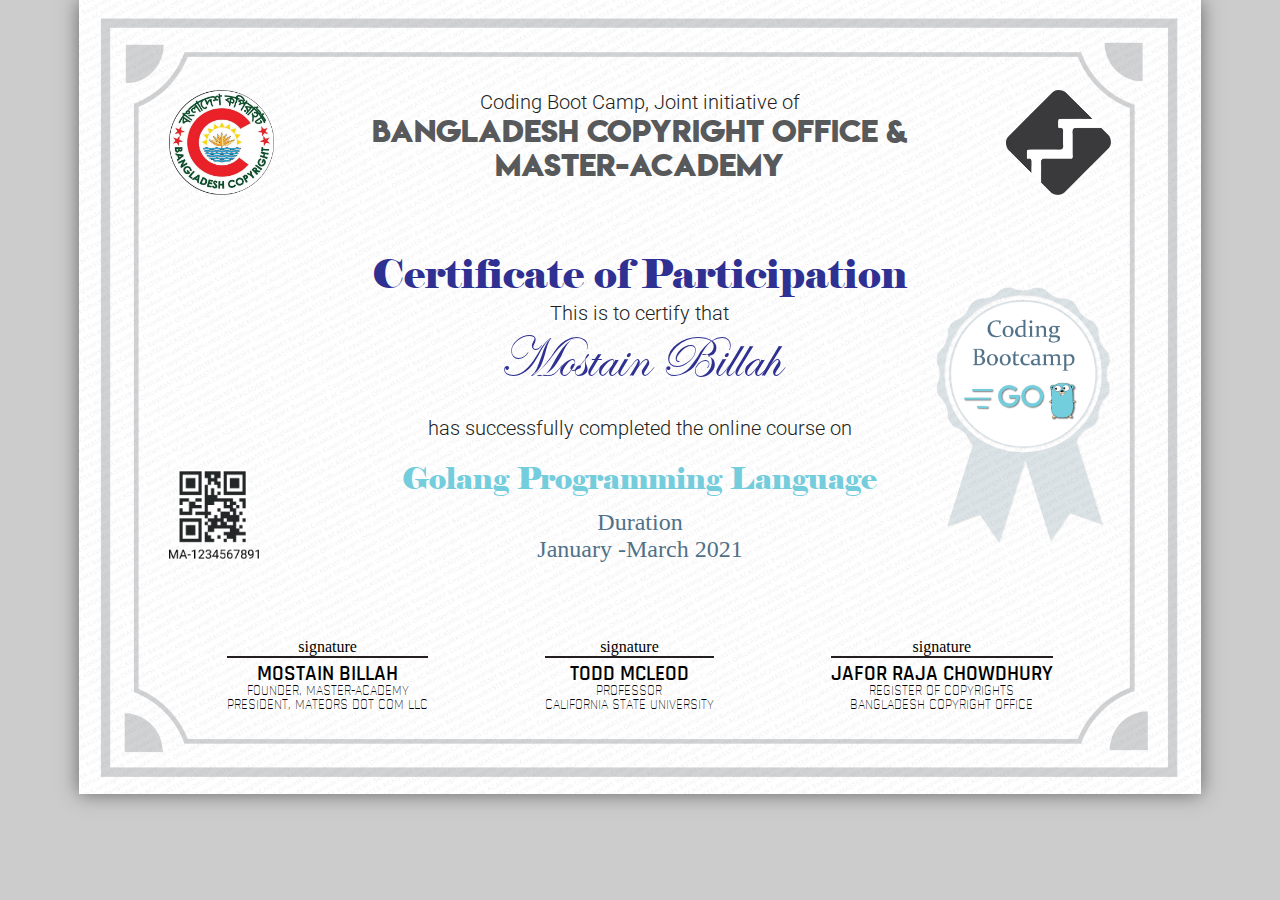
==== webCertificateTemplate/page.html @ ecfbbf16 "Coding Boot Camp Certificate Template" ====
<!DOCTYPE html>
<html lang="en">

<head>
    <meta charset="UTF-8">
    <meta http-equiv="X-UA-Compatible" content="IE=edge">
    <meta name="viewport" content="width=device-width, initial-scale=1.0">
    <link rel="stylesheet" href="assets/fonts/font-stylesheet.css">
    <link rel="stylesheet" href="assets/css/style.css">
    <title>Certificate</title>
</head>

<body>
<page size="A4" layout="portrait">
 <div class="Certificate-container">
        <!--<div class="certificate-bg" style="background: url(assets/images/bg.jpg) no-repeat center center; background-size:cover; ">-->
         <div class="certificate-bg">
         <div class="bg-property"><img src="assets/images/bgai-02.jpg"></div>
            <div class="inner-container">
                <div class="certificate-header">
                <div class="logo-left logo"><img src="assets/images/copyright_logo.png"> </div>
                <div class="certificate-header-content text-center">
                    <div class="subheading">Coding Boot Camp, Joint initiative of</div>
                    <div class="content-heading">Bangladesh Copyright Office &amp;<br> MASTER-ACADEMY
                    </div>
                </div>
                <div class="logo-right logo"><img src="assets/images/mca.png"></div>
            </div>

            <div class="certificate-main-content">
                <div class="cert-title text-center">Certificate of Participation</div>
                <div class="sub-head-2 subheading text-center">This is to certify that</div>
                <div class="participent-name text-center">Mostain Billah</div>
                <div class="comments subheading text-center">has successfully completed the online course on</div>
                <div class="course-name text-center">Golang Programming Language</div>
                <div class="duration text-center">Duration<br> January -March 2021</div>
                <div class="barcode"><img src="assets/images/barcode.png"></div>
                <div class="course-logo"><img src="assets/images/golang.png"></div>
            </div>

            <div class="authorize-section">
                <div class="author-1 text-center">
                    <div class="signatuer-1">signature</div>
                    <div class="diviver"></div>
                    <div class="author-name">Mostain Billah</div>
                    <div class="designation">Founder, MASTER-ACADEMY</div>
                    <div class="institute">President, MATEORS DOT COM LLC</div>
                </div>
                <div class="author-1 text-center">
                    <div class="signatuer-1">signature</div>
                    <div class="diviver"></div>
                    <div class="author-name">TODD  MCLEOD</div>
                    <div class="designation">Professor</div>
                    <div class="institute">California State University</div>
                </div>
                <div class="author-1 text-center">
                    <div class="signatuer-1">signature</div>
                    <div class="diviver"></div>
                    <div class="author-name">JAFOR RAJA CHOWDHURY</div>
                    <div class="designation">Register of Copyrights</div>
                    <div class="institute">Bangladesh Copyright Office</div>
                </div>
            </div>
            </div>
        </div>
    </div>


</page>

   
    <script>
        //window.print();
    </script>
</body>

</html>
---- webCertificateTemplate/assets/fonts/font-stylesheet.css ----
/*! Generated by Font Squirrel (https://www.fontsquirrel.com) on March 20, 2021 */

@import url('https://fonts.googleapis.com/css2?family=Roboto:ital,wght@0,100;0,300;0,400;0,500;0,700;0,900;1,100;1,300;1,400;1,500;1,700;1,900&display=swap');
@font-face {
    font-family: 'edwardian_script_itcregular';
    src: url('edwardianscriptitc-webfont.woff2') format('woff2'), url('edwardianscriptitc-webfont.woff') format('woff');
    font-weight: normal;
    font-style: normal;
}

@font-face {
    font-family: 'edwardian_script_itcregular';
    src: url('itcedscr-webfont.woff2') format('woff2'), url('itcedscr-webfont.woff') format('woff');
    font-weight: normal;
    font-style: normal;
}

@font-face {
    font-family: 'rajdhanibold';
    src: url('rajdhani-bold-webfont.woff2') format('woff2'), url('rajdhani-bold-webfont.woff') format('woff');
    font-weight: normal;
    font-style: normal;
}

@font-face {
    font-family: 'elephantregular';
    src: url('elephnt-webfont.woff2') format('woff2'), url('elephnt-webfont.woff') format('woff');
    font-weight: normal;
    font-style: normal;
}

@font-face {
    font-family: 'elephantitalic';
    src: url('elephnti-webfont.woff2') format('woff2'), url('elephnti-webfont.woff') format('woff');
    font-weight: normal;
    font-style: normal;
}

@font-face {
    font-family: 'lemonmilkregular';
    src: url('milk_400-webfont.woff2') format('woff2'), url('milk_400-webfont.woff') format('woff');
    font-weight: normal;
    font-style: normal;
}

@font-face {
    font-family: 'lemonmilkbold';
    src: url('milk_bold_700-webfont.woff2') format('woff2'), url('milk_bold_700-webfont.woff') format('woff');
    font-weight: normal;
    font-style: normal;
}

@font-face {
    font-family: 'lemonmilkbold_italic';
    src: url('milk_bold_italic_700-webfont.woff2') format('woff2'), url('milk_bold_italic_700-webfont.woff') format('woff');
    font-weight: normal;
    font-style: normal;
}

@font-face {
    font-family: 'lemonmilkregular_italic';
    src: url('milk_italic_400-webfont.woff2') format('woff2'), url('milk_italic_400-webfont.woff') format('woff');
    font-weight: normal;
    font-style: normal;
}

@font-face {
    font-family: 'lemonmilk_lightregular';
    src: url('milk_light_300-webfont.woff2') format('woff2'), url('milk_light_300-webfont.woff') format('woff');
    font-weight: normal;
    font-style: normal;
}

@font-face {
    font-family: 'lemonmilklight_italic';
    src: url('milk_light_italic_300-webfont.woff2') format('woff2'), url('milk_light_italic_300-webfont.woff') format('woff');
    font-weight: normal;
    font-style: normal;
}

@font-face {
    font-family: 'rajdhanilight';
    src: url('rajdhani-light-webfont.woff2') format('woff2'), url('rajdhani-light-webfont.woff') format('woff');
    font-weight: normal;
    font-style: normal;
}

@font-face {
    font-family: 'rajdhanimedium';
    src: url('rajdhani-medium-webfont.woff2') format('woff2'), url('rajdhani-medium-webfont.woff') format('woff');
    font-weight: normal;
    font-style: normal;
}

@font-face {
    font-family: 'rajdhaniregular';
    src: url('rajdhani-regular-webfont.woff2') format('woff2'), url('rajdhani-regular-webfont.woff') format('woff');
    font-weight: normal;
    font-style: normal;
}

@font-face {
    font-family: 'rajdhanisemibold';
    src: url('rajdhani-semibold-webfont.woff2') format('woff2'), url('rajdhani-semibold-webfont.woff') format('woff');
    font-weight: normal;
    font-style: normal;
}
---- webCertificateTemplate/assets/css/style.css ----
/* body {
    width: 100%;
    height: 100%;
    margin: 0;
    padding: 0;
    background-color: #FAFAFA;
    font: 12pt;
}

* {
    box-sizing: border-box;
    -moz-box-sizing: border-box;
}

.page {
    width: 210mm;
    min-height: 297mm;
    padding: 20mm;
    margin: 10mm auto;
    border: 1px #D3D3D3 solid;
    border-radius: 5px;
    background: white;
    box-shadow: 0 0 5px rgba(0, 0, 0, 0.1);
}

.subpage {
    padding: 1cm;
    border: 5px red solid;
    height: 257mm;
    outline: 2cm #FFEAEA solid;
}

@page {
    size: A4;
    margin: 0;
}

@media print {
    html,
    body {
        width: 210mm;
        height: 297mm;
    }
    .page {
        margin: 0;
        border: initial;
        border-radius: initial;
        width: initial;
        min-height: initial;
        box-shadow: initial;
        background: initial;
        page-break-after: always;
    }
} */

body {
    margin: 0;
    padding: 0;
    background: rgb(204, 204, 204);
}

page {
    background: rgb(180, 180, 180);
    display: block;
    margin: 0 auto;
    margin-bottom: 0.5cm;
    box-shadow: 0 0 0.5cm rgba(0, 0, 0, 0.5);
}

page[size="A4"] {
    width: 21cm;
    height: 29.7cm;
}

page[size="A4"][layout="portrait"] {
    width: 29.7cm;
    height: 21cm;
}

@media print {
    body,
    page {
        margin: 0;
        box-shadow: 0;
    }
    .text-center {
        text-align: center;
    }
    .certificate-bg {
        width: 29.7cm;
        height: 21cm;
    }
    .inner-container {
        padding: 90px 80px;
    }
    /* .Certificate-container {
        width: 56%;
        height: auto;
    } */
    .certificate-header {
        display: flex;
        flex-flow: row;
        justify-content: space-between;
    }
    .logo-right.logo img,
    .logo-left.logo img {
        width: 105px;
        height: 105px;
    }
    .subheading {
        font-family: Roboto;
        font-size: 20px;
        font-weight: 300;
        color: #231F20;
    }
    .content-heading {
        font-family: 'lemonmilkbold';
        color: #58595B;
        font-size: 28px;
        line-height: 34px;
    }
    .certificate-main-content {
        position: relative;
    }
    .cert-title {
        font-family: 'elephantregular';
        font-size: 40px;
        color: #2E3192;
        margin-top: 50px;
    }
    .participent-name {
        font-family: 'edwardian_script_itcregular';
        font-size: 59px;
        color: #2E3192;
    }
    .comments {
        margin-top: 20px;
        margin-bottom: 20px;
    }
    .course-name {
        font-family: 'elephantregular';
        color: #73CDDC;
        font-size: 30px;
    }
    .duration {
        color: #517188;
        font-size: 24px;
        margin-top: 10px;
    }
    .barcode {
        position: absolute;
        top: 35%;
    }
    .barcode img {
        width: 90px;
    }
    .course-logo {
        position: absolute;
        right: 0;
        top: 12%;
    }
    .course-logo img {
        width: 175px;
    }
    .authorize-section {
        display: flex;
        justify-content: space-around;
        margin-top: 100px;
    }
    .diviver {
        border: 1px solid #231F20;
        margin-bottom: 5px;
    }
    .author-name {
        font-family: 'rajdhanisemibold';
        text-transform: uppercase;
        font-size: 21px;
        color: #010101;
    }
    .designation,
    .institute {
        font-family: 'rajdhanilight';
        font-size: 14px;
        text-transform: uppercase;
    }
}


/*---page style----*/

page div.Certificate-container {
    width: 29.7cm;
    margin: 0;
    overflow: hidden;
    height: 21cm;
}

page div.certificate-bg {
    width: 100%;
    height: 100%;
    overflow: hidden;
    position: relative;
}

page div.bg-property {
    position: absolute;
}

page div.bg-property img {
    width: 100%;
}

page div.authorize-section {
    display: flex;
    justify-content: space-around;
    margin-top: 75px;
}


/*-----certificate-coding----*/

.Certificate-container {
    width: 1056px;
    margin: auto;
}

.bg-property {
    position: absolute;
    z-index: 1;
}

.text-center {
    text-align: center;
}

.certificate-bg {
    width: 1056px;
    height: 816px;
    overflow: hidden;
    position: relative;
}

.inner-container {
    padding: 90px 90px;
    z-index: 2;
    position: relative;
}


/* .Certificate-container {
    width: 56%;
    height: auto;
} */

.certificate-header {
    display: flex;
    flex-flow: row;
    justify-content: space-between;
}

.logo-right.logo img,
.logo-left.logo img {
    width: 105px;
    height: 105px;
}

.subheading {
    font-family: Roboto;
    font-size: 20px;
    font-weight: 300;
    color: #231F20;
}

.content-heading {
    font-family: 'lemonmilkbold';
    color: #58595B;
    font-size: 28px;
    line-height: 34px;
}

.certificate-main-content {
    position: relative;
}

.cert-title {
    font-family: 'elephantregular';
    font-size: 40px;
    color: #2E3192;
    margin-top: 50px;
}

.participent-name {
    font-family: 'edwardian_script_itcregular';
    font-size: 59px;
    color: #2E3192;
}

.comments {
    margin-top: 20px;
    margin-bottom: 20px;
}

.course-name {
    font-family: 'elephantregular';
    color: #73CDDC;
    font-size: 30px;
}

.duration {
    color: #517188;
    font-size: 24px;
    margin-top: 10px;
}

.barcode {
    position: absolute;
    top: 70%;
}

.barcode img {
    width: 90px;
}

.course-logo {
    position: absolute;
    right: 0;
    top: 12%;
}

.course-logo img {
    width: 175px;
}

.authorize-section {
    display: flex;
    justify-content: space-around;
    margin-top: 100px;
}

.diviver {
    border: 1px solid #231F20;
    margin-bottom: 5px;
}

.author-name {
    font-family: 'rajdhanisemibold';
    text-transform: uppercase;
    font-size: 21px;
    color: #010101;
}

.designation,
.institute {
    font-family: 'rajdhanilight';
    font-size: 14px;
    text-transform: uppercase;
}
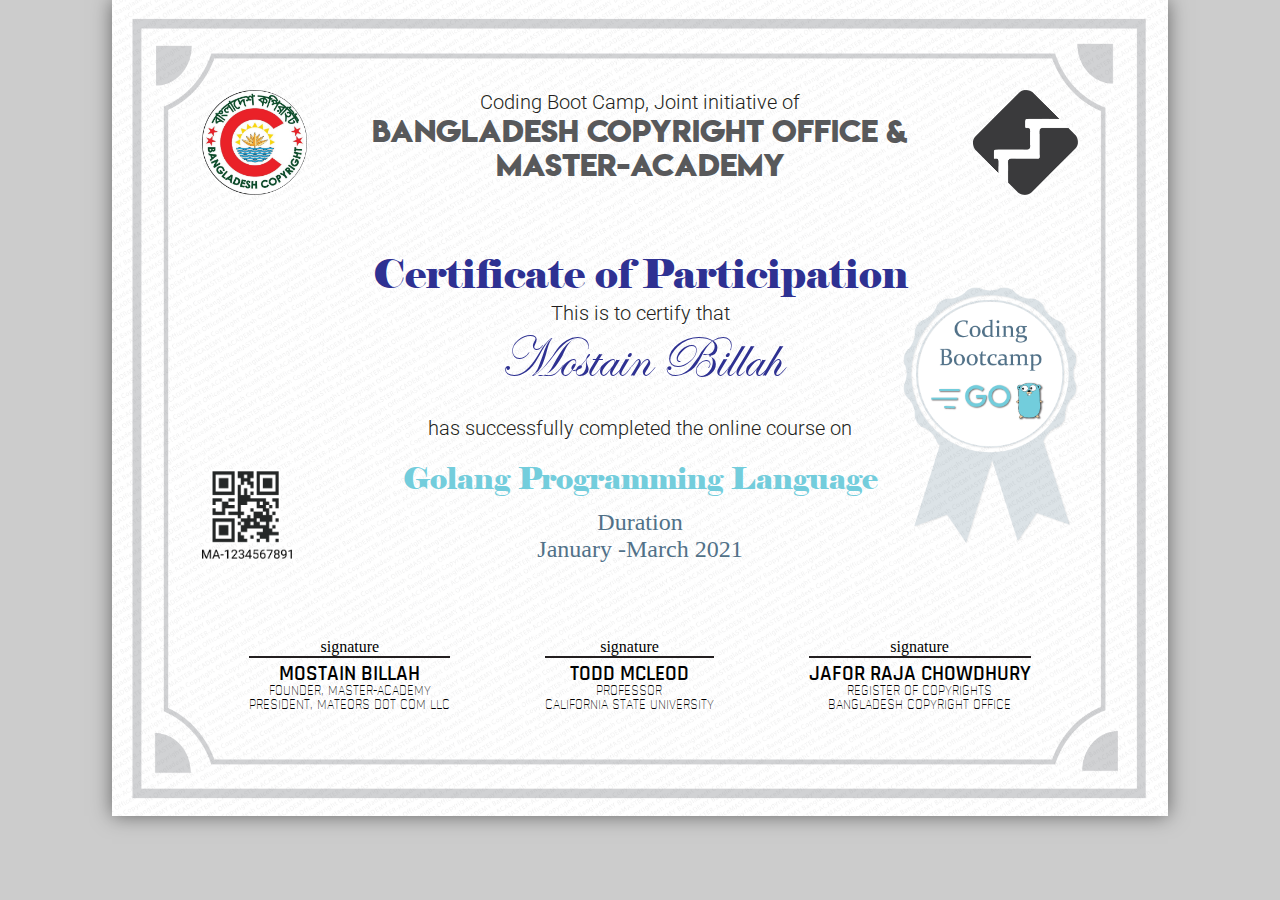
==== commit ff506af8: "Certificate Update to letter page size" ====
--- a/webCertificateTemplate/page.html
+++ b/webCertificateTemplate/page.html
@@ -11,7 +11,7 @@
 </head>
 
 <body>
-<page size="A4" layout="portrait">
+<page size="Letter" layout="portrait">
  <div class="Certificate-container">
         <!--<div class="certificate-bg" style="background: url(assets/images/bg.jpg) no-repeat center center; background-size:cover; ">-->
          <div class="certificate-bg">
--- a/webCertificateTemplate/assets/css/style.css
+++ b/webCertificateTemplate/assets/css/style.css
@@ -77,6 +77,16 @@
     height: 21cm;
 }
 
+page[size="Letter"] {
+    width: 21.59cm;
+    height: 27.94cm;
+}
+
+page[size="Letter"][layout="portrait"] {
+    width: 27.94cm;
+    height: 21.59cm;
+}
+
 @media print {
     body,
     page {
@@ -189,10 +199,10 @@
 /*---page style----*/
 
 page div.Certificate-container {
-    width: 29.7cm;
+    width: 27.94cm;
     margin: 0;
     overflow: hidden;
-    height: 21cm;
+    height: 21.59cm;
 }
 
 page div.certificate-bg {
@@ -208,6 +218,7 @@
 
 page div.bg-property img {
     width: 100%;
+    height: 21.59cm;
 }
 
 page div.authorize-section {
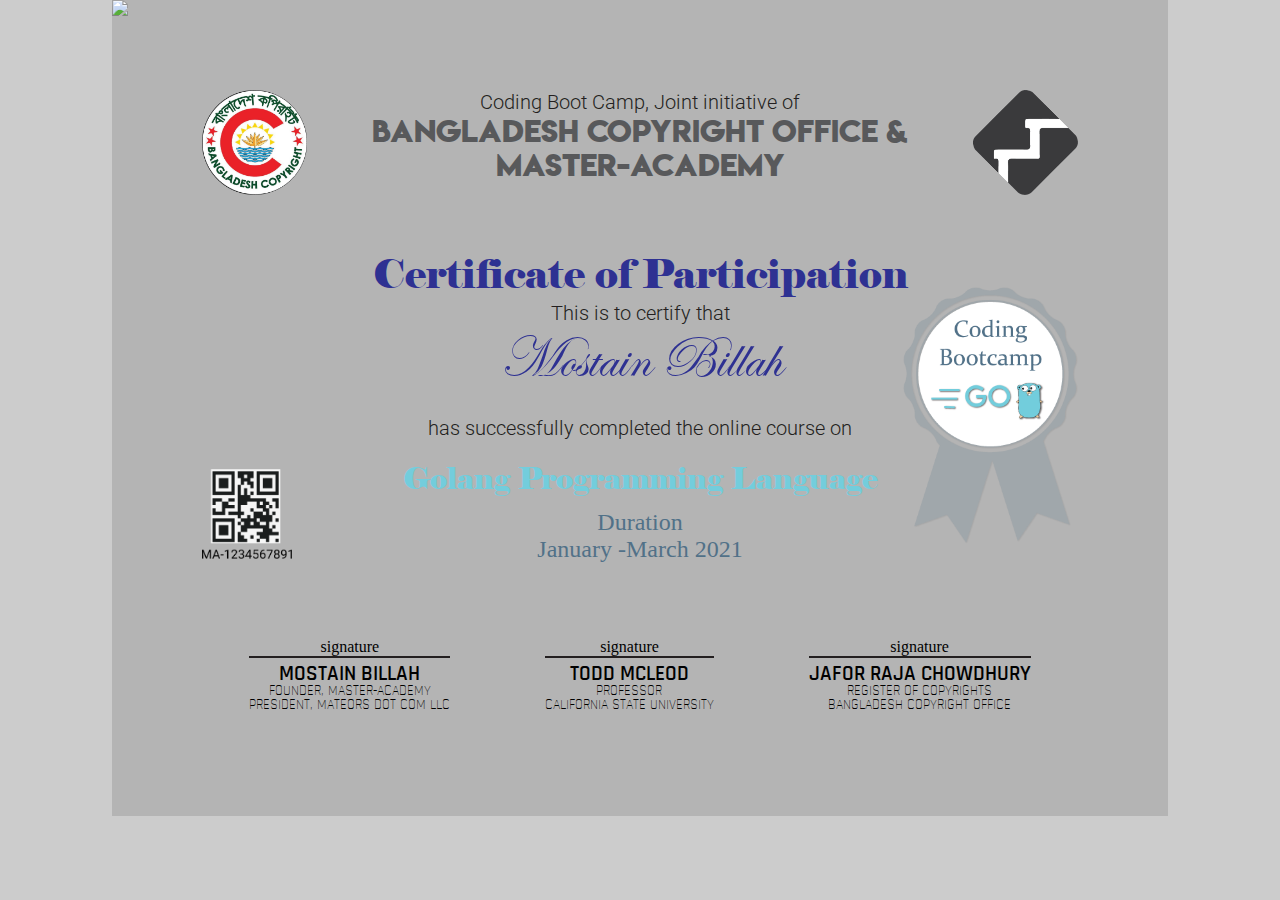
==== commit ec53c073: "updated svg background" ====
--- a/webCertificateTemplate/page.html
+++ b/webCertificateTemplate/page.html
@@ -15,7 +15,7 @@
  <div class="Certificate-container">
         <!--<div class="certificate-bg" style="background: url(assets/images/bg.jpg) no-repeat center center; background-size:cover; ">-->
          <div class="certificate-bg">
-         <div class="bg-property"><img src="assets/images/bgai-02.jpg"></div>
+         <div class="bg-property"><img src="assets/images/main-bg-01.svg"></div>
             <div class="inner-container">
                 <div class="certificate-header">
                 <div class="logo-left logo"><img src="assets/images/copyright_logo.png"> </div>
--- a/webCertificateTemplate/assets/css/style.css
+++ b/webCertificateTemplate/assets/css/style.css
@@ -53,6 +53,16 @@
     }
 } */
 
+html {
+    margin: 0;
+    padding: 0;
+}
+
+* {
+    margin: 0;
+    padding: 0;
+}
+
 body {
     margin: 0;
     padding: 0;
@@ -63,8 +73,6 @@
     background: rgb(180, 180, 180);
     display: block;
     margin: 0 auto;
-    margin-bottom: 0.5cm;
-    box-shadow: 0 0 0.5cm rgba(0, 0, 0, 0.5);
 }
 
 page[size="A4"] {
@@ -87,18 +95,28 @@
     height: 21.59cm;
 }
 
+@page {
+    width: 27.94cm;
+    height: 21.59cm;
+    margin: 0;
+}
+
 @media print {
     body,
     page {
-        margin: 0;
+        margin: 0 !important;
+        padding: 0 !important;
         box-shadow: 0;
+        width: 27.94cm;
+        height: 21.59cm;
     }
     .text-center {
         text-align: center;
     }
     .certificate-bg {
-        width: 29.7cm;
-        height: 21cm;
+        width: 27.94cm;
+        height: 21.59cm;
+        margin: 0 !important;
     }
     .inner-container {
         padding: 90px 80px;
@@ -217,7 +235,7 @@
 }
 
 page div.bg-property img {
-    width: 100%;
+    /* width: 100%;*/
     height: 21.59cm;
 }
 
@@ -236,6 +254,7 @@
 }
 
 .bg-property {
+    width: 100%;
     position: absolute;
     z-index: 1;
 }
